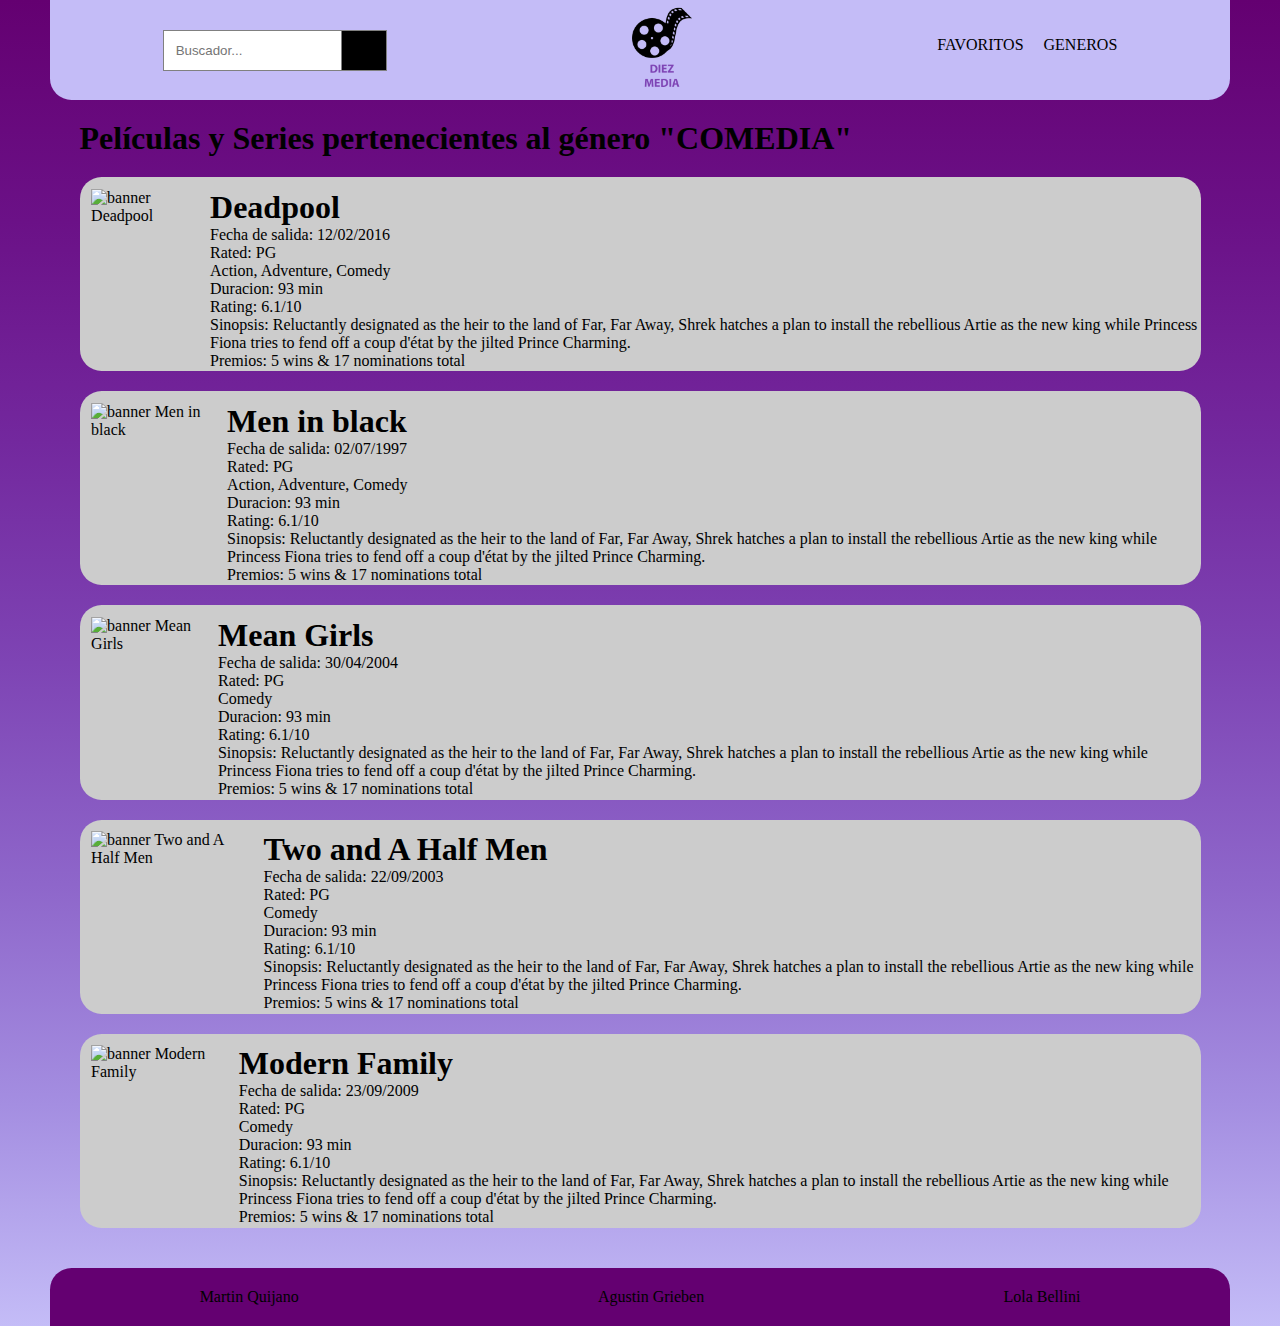
==== detail-genres.html @ 8bf897f5 "correcion al header" ====
<!DOCTYPE html>
<html lang="en">
   <head>
      <meta charset="UTF-8">
      <meta name="viewport" content="width=device-width, initial-scale=1.0">
      <link rel="stylesheet" href="css/style.css">
      <link rel="stylesheet" href="https://cdnjs.cloudflare.com/ajax/libs/font-awesome/3.2.0/css/font-awesome.min.css">
      <title>Document</title>
   </head>
   <body>
      <header>
         <form action="search-result.html">
            <input id="buscador" type="text" placeholder="Buscador...">
            <button type="submit"><i class="icon-search"></i></button>
         </form>
         <a href="index.html"><img src="images/logo/logo.png" alt="logo"></a>
         <nav id="navegacion">
            <ul class="nav-header">
               <li class="favorite-nav-header"><a href="favorite.html">FAVORITOS</a></li>
               <li"><a href="genres.html">GENEROS</a></li>
            </ul>
         </nav>
      </header>
      <main>
         <section id="resultados">
            <h1 class="titulo-section">Películas y Series pertenecientes al género "COMEDIA" </h1>
            <article class="un-resultado">
               <a href="detail-movie.html"><img src="https://m.media-amazon.com/images/M/MV5BYzE5MjY1ZDgtMTkyNC00MTMyLThhMjAtZGI5OTE1NzFlZGJjXkEyXkFqcGdeQXVyNjU0OTQ0OTY@._V1_SX300.jpg" alt="banner Deadpool" class="foto-un-resultado">     </a>
               <div class="datos-un-resultado">
                  <span class="titulo-favorito">
                     <a href="detail-movie.html">
                        <h2 class="titulo-una-busqueda">Deadpool </h2>
                     </a>
                     <i class="icon-star icon-2 icon-resultado"></i>
                  </span>
                  <p>Fecha de salida: 12/02/2016</p>
                  <p>Rated: PG</p>
                  <p><a href="">Action</a>, <a href="">Adventure</a>, <a href="detail-genres.html">Comedy</a></p>
                  <p>Duracion: 93 min</p>
                  <p>Rating: 6.1/10</p>
                  <p>Sinopsis: Reluctantly designated as the heir to the land of Far, Far Away, Shrek hatches a plan to install the rebellious Artie as the new king while Princess Fiona tries to fend off a coup d'état by the jilted Prince Charming.</p>
                  <p>Premios: 5 wins & 17 nominations total</p>
               </div>
            </article>
            <article class="un-resultado">
               <a href="detail-movie.html"><img src="https://m.media-amazon.com/images/M/MV5BOTlhYTVkMDktYzIyNC00NzlkLTlmN2ItOGEyMWQ4OTA2NDdmXkEyXkFqcGdeQXVyNTAyODkwOQ@@._V1_SX300.jpg" alt="banner Men in black" class="foto-un-resultado">     </a>
               <div class="datos-un-resultado">
                  <span class="titulo-favorito">
                     <a href="detail-movie.html">
                        <h2 class="titulo-una-busqueda">Men in black </h2>
                     </a>
                     <i class="icon-star icon-2 icon-resultado"></i>
                  </span>
                  <p>Fecha de salida: 02/07/1997</p>
                  <p>Rated: PG</p>
                  <p><a href="">Action</a>, <a href="">Adventure</a>, <a href="detail-genres.html">Comedy</a></p>
                  <p>Duracion: 93 min</p>
                  <p>Rating: 6.1/10</p>
                  <p>Sinopsis: Reluctantly designated as the heir to the land of Far, Far Away, Shrek hatches a plan to install the rebellious Artie as the new king while Princess Fiona tries to fend off a coup d'état by the jilted Prince Charming.</p>
                  <p>Premios: 5 wins & 17 nominations total</p>
               </div>
            </article>
            <article class="un-resultado">
               <a href="detail-movie.html"><img src="https://m.media-amazon.com/images/M/MV5BMjE1MDQ4MjI1OV5BMl5BanBnXkFtZTcwNzcwODAzMw@@._V1_SX300.jpg" alt="banner Mean Girls" class="foto-un-resultado">     </a>
               <div class="datos-un-resultado">
                  <span class="titulo-favorito">
                     <a href="detail-movie.html">
                        <h2 class="titulo-una-busqueda">Mean Girls</h2>
                     </a>
                     <i class="icon-star icon-2 icon-resultado"></i>
                  </span>
                  <p>Fecha de salida: 30/04/2004</p>
                  <p>Rated: PG</p>
                  <p><a href="detail-genres.html">Comedy</a></p>
                  <p>Duracion: 93 min</p>
                  <p>Rating: 6.1/10</p>
                  <p>Sinopsis: Reluctantly designated as the heir to the land of Far, Far Away, Shrek hatches a plan to install the rebellious Artie as the new king while Princess Fiona tries to fend off a coup d'état by the jilted Prince Charming.</p>
                  <p>Premios: 5 wins & 17 nominations total</p>
               </div>
            </article>
            <article class="un-resultado">
               <a href="detail-movie.html"><img src="https://m.media-amazon.com/images/M/MV5BOTI2MjIzN2ItZDg0OS00MTlhLWIzMTMtYWI4ZTA0NGE4NDJlXkEyXkFqcGdeQXVyNTA4NzY1MzY@._V1_SX300.jpg" alt="banner Two and A Half Men" class="foto-un-resultado">     </a>
               <div class="datos-un-resultado">
                  <span class="titulo-favorito">
                     <a href="detail-movie.html">
                        <h2 class="titulo-una-busqueda">Two and A Half Men</h2>
                     </a>
                     <i class="icon-star icon-2 icon-resultado"></i>
                  </span>
                  <p>Fecha de salida: 22/09/2003</p>
                  <p>Rated: PG</p>
                  <p><a href="detail-genres.html">Comedy</a></p>
                  <p>Duracion: 93 min</p>
                  <p>Rating: 6.1/10</p>
                  <p>Sinopsis: Reluctantly designated as the heir to the land of Far, Far Away, Shrek hatches a plan to install the rebellious Artie as the new king while Princess Fiona tries to fend off a coup d'état by the jilted Prince Charming.</p>
                  <p>Premios: 5 wins & 17 nominations total</p>
               </div>
            </article>
            <article class="un-resultado">
               <a href="detail-movie.html"><img src="https://m.media-amazon.com/images/M/MV5BNzRhNWIxYTEtYjc2NS00YWFlLWFhOGEtMDZiMWM1M2RkNDkyXkEyXkFqcGdeQXVyNjc0MjkzNjc@._V1_SX300.jpg" alt="banner Modern Family" class="foto-un-resultado">     </a>
               <div class="datos-un-resultado">
                  <span class="titulo-favorito">
                     <a href="detail-movie.html">
                        <h2 class="titulo-una-busqueda">Modern Family</h2>
                     </a>
                     <i class="icon-star icon-2 icon-resultado"></i>
                  </span>
                  <p>Fecha de salida: 23/09/2009</p>
                  <p>Rated: PG</p>
                  <p><a href="detail-genres.html">Comedy</a></p>
                  <p>Duracion: 93 min</p>
                  <p>Rating: 6.1/10</p>
                  <p>Sinopsis: Reluctantly designated as the heir to the land of Far, Far Away, Shrek hatches a plan to install the rebellious Artie as the new king while Princess Fiona tries to fend off a coup d'état by the jilted Prince Charming.</p>
                  <p>Premios: 5 wins & 17 nominations total</p>
               </div>
            </article>
         </section>
      </main>
      <footer>
         <p>Martin Quijano</p>
         <p>Agustin Grieben</p>
         <p>Lola Bellini</p>
      </footer>
   </body>
</html>
---- css/style.css ----
* {
    box-sizing: border-box;
  }

body {
    background-image: linear-gradient(#640071, #6b1187, #73289e, #7e44b4, #8e66ca, #a48ee1, #c4bcf7);
    background-repeat: no-repeat;
    background-size: cover;
    display: flex;
    flex-direction: column;
    margin: 0;
    align-items: center;
}

main{
    display: flex;
    justify-content: center;
}

p{
    margin: 0;
}

ul{
    list-style-type: none;
    margin: 0;
    padding: 0;
}


a{
    color: black;
    text-decoration: none;
}

h1, h2, h3, h4, h5, h6{
    margin: 0;
}

header{
    max-width: 1180px;
    background-color: #c4bcf7;
    margin: 0;
    border-bottom-left-radius: 1.35em;
    border-bottom-right-radius: 1.35em;
    border-bottom: #c4bcf7;
    width: 100%;
    display: flex;
    align-items: center;
    justify-content: space-around;
    max-width: 1180px;
}

main{
    max-width: 1180px;
}

#titulo-banner-home{
    margin-top: 20px;
    font-size: 48px;
    background-image: url(../images/fondo2.jpg);
    height: 60vh;
    width: 95vw;
    max-width: 95%;
    display: flex;
    align-items: center;
    justify-content: center;
    background-size: cover;
}

.favorite-nav-header{
    margin-right: 20px;
}

.nav-header{
    display: flex;
}

.favorite-nav-header{
    margin-bottom: 10px;
}

#buscador{
    padding: 12px;
    border: 1px solid grey;
    width: 80%;
}

header form {
    display: flex;
}

form button{
    width: 20%;
    padding: 10px;
    background: black;
    color: white;
    font-size: 17px;
    border: 1px solid grey;
    border-left: none;
    cursor: pointer;
}

header img{
    display: table-row;
    width: 100px;
    height: 100px;
}

footer{
    max-width: 1180px;
    background-color: #640071;
    margin: 0;
    padding: 20px 0px 20px 0px;
    border-top-left-radius: 1.35em;
    border-top-right-radius: 1.35em;
    border-bottom: #640071;
    width: 100%;
    display: flex;
    justify-content: space-around;
    max-width: 1180px;
    margin-top: 20px;
}

#banner{
    margin-top: 20px;
}

#main-home {
    display: flex;
    flex-direction: column;
    max-width: 1180px;
    align-items: center;
}

.una-peli{
    background-color: #c4bcf7;
    border-radius: 1.35rem;
    padding: 0.1rem;
    display: flex;
    flex-direction: column;
    width: 18%;
}


.una-peli img {
    width: 80%;
    height: auto;
    align-self: center;
}

.una-peli-img{
    text-align: center;
}

.titulo-peli{
    font-size: 16px;
    font-weight: bold;
    margin-bottom: 10px;
    max-width: 220px;
    padding-left: 15px;
    margin-top: 10px;
}
.una-peli h4 {
    margin-top: 10px;
    margin-left: 5px;
    max-width: 100%;
    font-weight: normal;
    overflow-wrap: anywhere;
}

.fecha-span{
    height: -webkit-fill-available;
    display: flex;
    flex-direction: column;
    justify-content: space-evenly;
}

h4{
    margin-bottom: 0;
}

.genero-fav{
    display: flex;
    align-items: center;
    padding-right: 5px;
    justify-content: space-between;
    width: 100%;
}

.genero-peli{
    margin-bottom: 10px;
}

.section-articulos{
    display: flex;
    flex-wrap: wrap;
    width: 95%;
    max-width: 100vw;
}

.articulos{
    display: flex;
    width: 100%;
    justify-content: space-between;
}

#main-busqueda{
    display: flex;
    flex-direction: column;
    max-width: 1180px;
}

#resultados{
    display: flex;
    flex-direction: column;
    flex-wrap: wrap;
    width: 95%;
}

.titulo-section{
    font-size: 32px;
    margin-top: 20px;
    margin-bottom: 20px;
    width: 100%;
}

.un-resultado{
    max-width: 1180px;
    display: flex;
    background-color: #ccc;
    border-radius: 1.35rem;
    padding: 0.1rem;
    margin-bottom: 20px;
}

.datos-un-resultado{
    display: flex;
    flex-direction: column;
    width: 100%;
}

.foto-un-resultado{
    width: 150px;
    height: 222.5;
    align-self: center;
    padding: 10px;
}

.titulo-una-busqueda{
    font-weight: bold;
    font-size: 32px;
}

.titulo-favorito{
    margin-top: 10px;
    width: 100%;
    display: flex;
    align-items: center;
    justify-content: space-between;
}

.icon-resultado{
    margin-right: 20px;
    height: 30px;
    width: 30px;
}

.icon-3 {
    font-size: 4em;
}
.icon-2 {
    font-size: 2em;
}

.contendor-foto-texto{
    position: relative;
    text-align: center;
    color: white;
    font-size: 48px;
}

.centered{
    position: absolute;
    top: 50%;
    left: 50%;
    transform: translate(-50%, -50%);
}

#todos-generos{
    display: flex;
    flex-direction: row;
    flex-wrap: wrap;
    justify-content: space-around;
}

#titulo-busqueda{
    width: 100%;
    margin-top: 20px;
    margin-bottom: 20px;
    font-size: 32px;
}

#no-encontrado{
    display: none;
}

.un-detalle{ 
    display: flex;
    background-color: #c4bcf7;
    border-radius: 1.35rem;
    padding: 1.35rem;
    margin-bottom: 20px;
}

.datos-un-detalle{
    display: flex;
    flex-direction: column;
    align-items: flex-start;
    margin-bottom: 10px;
}

.datos-un-detalle h2{
    margin-right: 1px;
}

.un-detalle img {
    max-width: 40vw;
    width: 180px;
    height: 267px;
}

#main-detalle{ 
    display: flex;
    flex-direction: column;
    width: 1180px;
    margin-top: 20px;
    padding-left: 1rem;
    padding-right: 1rem;
}

#main-detalle{
    max-width: 100vw;
}

.foto-contenido{
    display: flex;
    width: 100%;
}

.contenido{
    width: inherit;
    margin-left: 40px;
    display: flex;
    flex-direction: column;
    justify-content: space-between;
}

.contenido p {
    max-width: fit-content;
}

.sinopsis-reviews{
    display: flex;
}

.sinopsis{
    width: 50%;
    background-color: #c4bcf7;
    border-radius: 1.35rem;
    padding: 1.35rem;
    margin-bottom: 20px;
    margin-right: 20px;
    display: flex;
    align-items: center;
}

.sinopsis p {
    text-align: center;
}

.reviews{
    width: 50%;
    display: flex;
    flex-direction: column;
    justify-content: space-evenly;
    background-color: #c4bcf7;
    border-radius: 1.35rem;
    padding: 1.35rem;
    margin-bottom: 20px;
}

.rating-text{
    margin-top: 10px;
}

.reviews-fotos{
    display: flex;
    justify-content: space-evenly;
}

.logo-rating{
    display: flex;
    flex-direction: column;
    justify-content: space-between;
    align-items: center;
}

.info-general{
    display: flex;
}

.titulo-fav{
    display: flex;
    flex-wrap: wrap;
    width: 100%;
    justify-content: space-between;
}

.titulo-fav h1 {
    margin-right: 100px;
}

.sinopsis-reviews .reviews .img-rating{
    width: 50px;
    height: 50px;
}


.un-genero {
    margin-top: 20px;
    font-size: 48px;
    width: 300px;
    height: 285px;
    display: flex;
    align-items: center;
    justify-content: center;
    background-size: cover;
    border-radius: 1.35rem;
    color: white;
}

.un-genero h2 {
    font-size: 70%;
    background-color: white;
    padding: 0.3rem;
}

#comedia{
    background-image: url(https://m.media-amazon.com/images/M/MV5BNzVkYWY4NzYtMWFlZi00YzkwLThhZDItZjcxYTU4ZTMzMDZmXkEyXkFqcGdeQXVyODUxOTU0OTg@._V1_SX300.jpg);
}

#familiar{
    background-image: url(https://m.media-amazon.com/images/M/MV5BZTQyNTU0MDktYTFkYi00ZjNhLWE2ODctMzBkM2U1ZTk3YTMzXkEyXkFqcGdeQXVyNTI4MzE4MDU@._V1_SX300.jpg);
}

#misterio{
    background-image: url(https://m.media-amazon.com/images/M/MV5BNzIxMjYwNDEwN15BMl5BanBnXkFtZTgwMzk5MDI3NTM@._V1_SX300.jpg);
}

#sci-fi{
    background-image: url(https://m.media-amazon.com/images/M/MV5BNTliYjlkNDQtMjFlNS00NjgzLWFmMWEtYmM2Mzc2Zjg3ZjEyXkEyXkFqcGdeQXVyMTkxNjUyNQ@@._V1_SX300.jpg);
}

#accion{
    background-image: url(https://m.media-amazon.com/images/M/MV5BNjRmNDI5MjMtMmFhZi00YzcwLWI4ZGItMGI2MjI0N2Q3YmIwXkEyXkFqcGdeQXVyMTkxNjUyNQ@@._V1_SX300.jpg);
}

#romance{
    background-image: url(https://m.media-amazon.com/images/M/MV5BMjMxODYyODEzN15BMl5BanBnXkFtZTgwMDk4OTU0MzE@._V1_SX300.jpg);
}

#fantasia{
    background-image: url(https://m.media-amazon.com/images/M/MV5BOTY2NzFjODctOWUzMC00MGZhLTlhNjMtM2Y2ODBiNGY1ZWRiXkEyXkFqcGdeQXVyMDM2NDM2MQ@@._V1_SX300.jpg);
}

#aventura{
    background-image: url(https://m.media-amazon.com/images/M/MV5BMTAyMjQ3OTAxMzNeQTJeQWpwZ15BbWU4MDU0NzA1MzAx._V1_SX300.jpg);
}

#drama{
    background-image: url(https://m.media-amazon.com/images/M/MV5BZmU5NTcwNjktODIwMi00ZmZkLTk4ZWUtYzVjZWQ5ZTZjN2RlXkEyXkFqcGdeQXVyMTkxNjUyNQ@@._V1_SX300.jpg);
}

.ultima{
    margin-right: 0px;
    margin-bottom: 0px;
}

@media(max-width:450px){

    #buscador {
        width: 100px;
        margin-left: 10px;
    }

    .nav-header{
        flex-direction: column;
    }

    header img{
        width: 75px;
        height: 75px;
    }

    header form button {
        padding: 0;
        width: 30px;
    }

    #navegacion ul{
        overflow-wrap: anywhere;
    }
    
    #main-home {
        display: flex;
        flex-direction: column;
    }

    .articulos {
        overflow: auto;
    }

    .una-peli{
        padding: 14px;
        margin-right: 10px;
        width: 100%;
    }

    .una-peli img {
        width: 40vw;
    }

    .titulo-peli{
        padding-left: 0;
    }

    .contenido{
        margin-left: 10px;
    }

    .reviews {
        padding: 0.75rem;
    }

    .un-genero{
        width: 150px;
    }
}
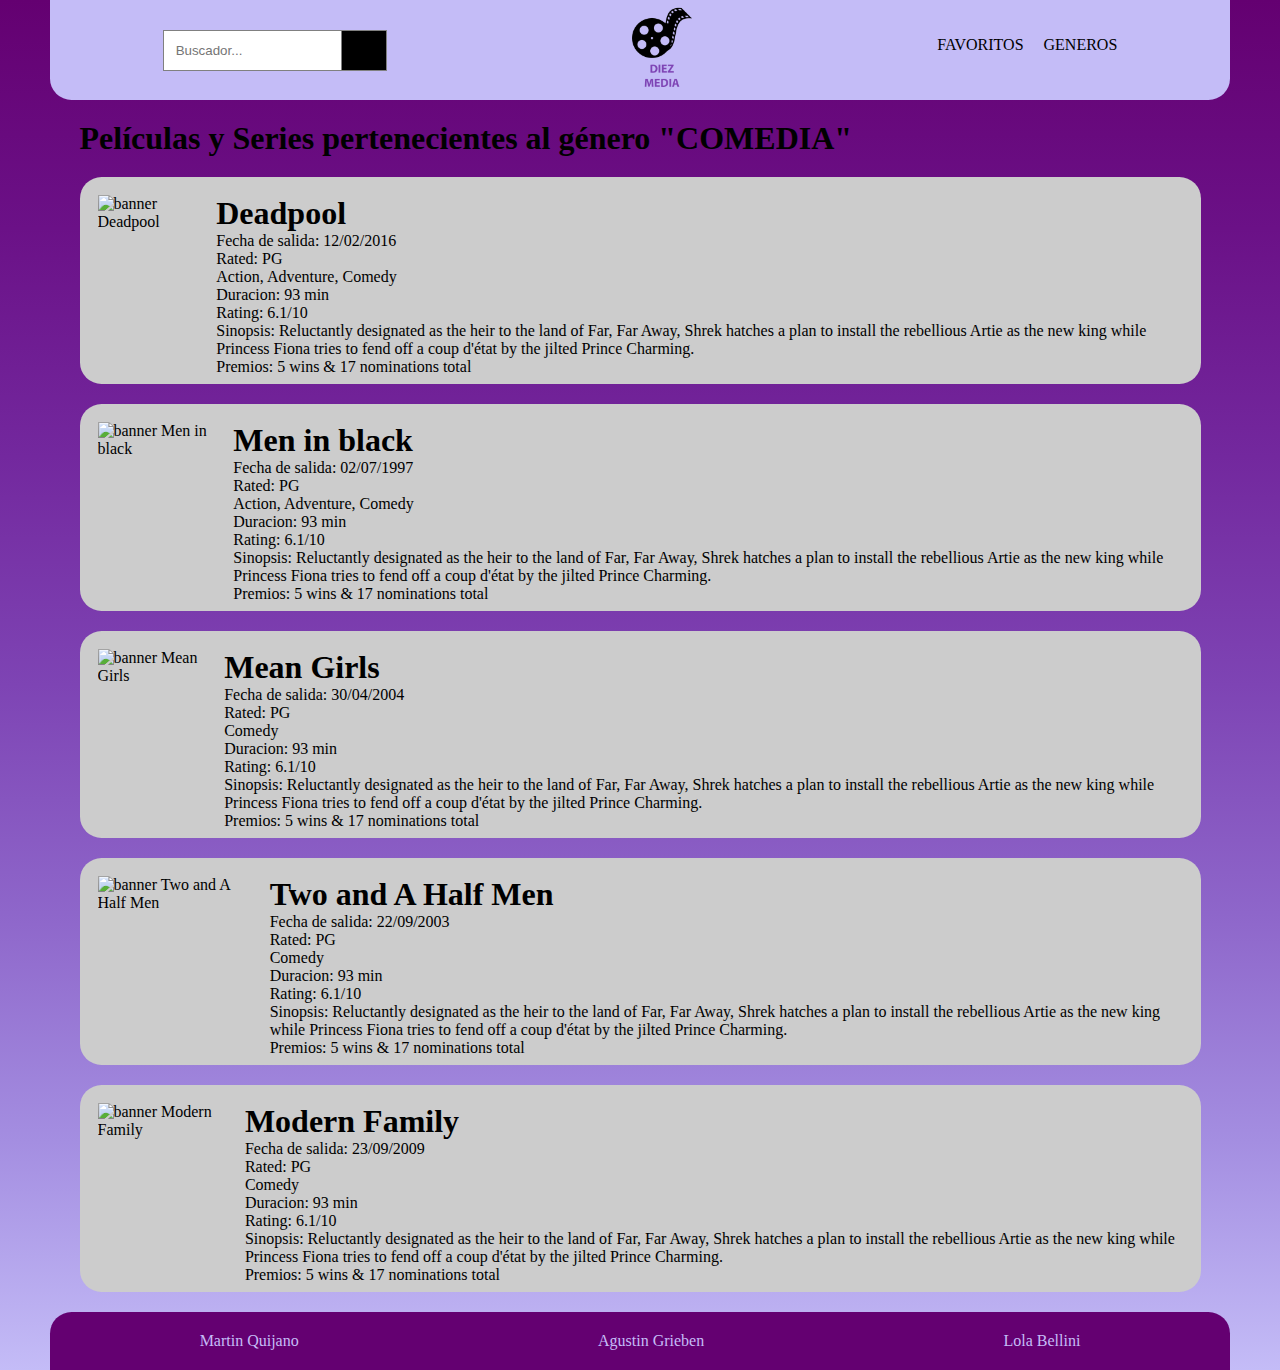
==== commit 8c07240a: "correccion final despues de presentacion parcial, optmizacion de css, elimino flexbox de mas" ====
--- a/detail-genres.html
+++ b/detail-genres.html
@@ -25,10 +25,10 @@
          <section id="resultados">
             <h1 class="titulo-section">Películas y Series pertenecientes al género "COMEDIA" </h1>
             <article class="un-resultado">
-               <a href="detail-movie.html"><img src="https://m.media-amazon.com/images/M/MV5BYzE5MjY1ZDgtMTkyNC00MTMyLThhMjAtZGI5OTE1NzFlZGJjXkEyXkFqcGdeQXVyNjU0OTQ0OTY@._V1_SX300.jpg" alt="banner Deadpool" class="foto-un-resultado">     </a>
+               <a href=""><img src="https://m.media-amazon.com/images/M/MV5BYzE5MjY1ZDgtMTkyNC00MTMyLThhMjAtZGI5OTE1NzFlZGJjXkEyXkFqcGdeQXVyNjU0OTQ0OTY@._V1_SX300.jpg" alt="banner Deadpool" class="foto-un-resultado">     </a>
                <div class="datos-un-resultado">
                   <span class="titulo-favorito">
-                     <a href="detail-movie.html">
+                     <a href="">
                         <h2 class="titulo-una-busqueda">Deadpool </h2>
                      </a>
                      <i class="icon-star icon-2 icon-resultado"></i>
@@ -43,10 +43,10 @@
                </div>
             </article>
             <article class="un-resultado">
-               <a href="detail-movie.html"><img src="https://m.media-amazon.com/images/M/MV5BOTlhYTVkMDktYzIyNC00NzlkLTlmN2ItOGEyMWQ4OTA2NDdmXkEyXkFqcGdeQXVyNTAyODkwOQ@@._V1_SX300.jpg" alt="banner Men in black" class="foto-un-resultado">     </a>
+               <a href=""><img src="https://m.media-amazon.com/images/M/MV5BOTlhYTVkMDktYzIyNC00NzlkLTlmN2ItOGEyMWQ4OTA2NDdmXkEyXkFqcGdeQXVyNTAyODkwOQ@@._V1_SX300.jpg" alt="banner Men in black" class="foto-un-resultado">     </a>
                <div class="datos-un-resultado">
                   <span class="titulo-favorito">
-                     <a href="detail-movie.html">
+                     <a href="">
                         <h2 class="titulo-una-busqueda">Men in black </h2>
                      </a>
                      <i class="icon-star icon-2 icon-resultado"></i>
@@ -61,10 +61,10 @@
                </div>
             </article>
             <article class="un-resultado">
-               <a href="detail-movie.html"><img src="https://m.media-amazon.com/images/M/MV5BMjE1MDQ4MjI1OV5BMl5BanBnXkFtZTcwNzcwODAzMw@@._V1_SX300.jpg" alt="banner Mean Girls" class="foto-un-resultado">     </a>
+               <a href=""><img src="https://m.media-amazon.com/images/M/MV5BMjE1MDQ4MjI1OV5BMl5BanBnXkFtZTcwNzcwODAzMw@@._V1_SX300.jpg" alt="banner Mean Girls" class="foto-un-resultado">     </a>
                <div class="datos-un-resultado">
                   <span class="titulo-favorito">
-                     <a href="detail-movie.html">
+                     <a href="">
                         <h2 class="titulo-una-busqueda">Mean Girls</h2>
                      </a>
                      <i class="icon-star icon-2 icon-resultado"></i>
@@ -79,10 +79,10 @@
                </div>
             </article>
             <article class="un-resultado">
-               <a href="detail-movie.html"><img src="https://m.media-amazon.com/images/M/MV5BOTI2MjIzN2ItZDg0OS00MTlhLWIzMTMtYWI4ZTA0NGE4NDJlXkEyXkFqcGdeQXVyNTA4NzY1MzY@._V1_SX300.jpg" alt="banner Two and A Half Men" class="foto-un-resultado">     </a>
+               <a href=""><img src="https://m.media-amazon.com/images/M/MV5BOTI2MjIzN2ItZDg0OS00MTlhLWIzMTMtYWI4ZTA0NGE4NDJlXkEyXkFqcGdeQXVyNTA4NzY1MzY@._V1_SX300.jpg" alt="banner Two and A Half Men" class="foto-un-resultado">     </a>
                <div class="datos-un-resultado">
                   <span class="titulo-favorito">
-                     <a href="detail-movie.html">
+                     <a href="">
                         <h2 class="titulo-una-busqueda">Two and A Half Men</h2>
                      </a>
                      <i class="icon-star icon-2 icon-resultado"></i>
@@ -96,11 +96,11 @@
                   <p>Premios: 5 wins & 17 nominations total</p>
                </div>
             </article>
-            <article class="un-resultado">
-               <a href="detail-movie.html"><img src="https://m.media-amazon.com/images/M/MV5BNzRhNWIxYTEtYjc2NS00YWFlLWFhOGEtMDZiMWM1M2RkNDkyXkEyXkFqcGdeQXVyNjc0MjkzNjc@._V1_SX300.jpg" alt="banner Modern Family" class="foto-un-resultado">     </a>
+            <article class="un-resultado ultima">
+               <a href=""><img src="https://m.media-amazon.com/images/M/MV5BNzRhNWIxYTEtYjc2NS00YWFlLWFhOGEtMDZiMWM1M2RkNDkyXkEyXkFqcGdeQXVyNjc0MjkzNjc@._V1_SX300.jpg" alt="banner Modern Family" class="foto-un-resultado">     </a>
                <div class="datos-un-resultado">
                   <span class="titulo-favorito">
-                     <a href="detail-movie.html">
+                     <a href="">
                         <h2 class="titulo-una-busqueda">Modern Family</h2>
                      </a>
                      <i class="icon-star icon-2 icon-resultado"></i>
--- a/css/style.css
+++ b/css/style.css
@@ -5,7 +5,6 @@
 body {
     background-image: linear-gradient(#640071, #6b1187, #73289e, #7e44b4, #8e66ca, #a48ee1, #c4bcf7);
     background-repeat: no-repeat;
-    background-size: cover;
     display: flex;
     flex-direction: column;
     margin: 0;
@@ -15,6 +14,7 @@
 main{
     display: flex;
     justify-content: center;
+    max-width: 1180px;
 }
 
 p{
@@ -48,17 +48,13 @@
     display: flex;
     align-items: center;
     justify-content: space-around;
-    max-width: 1180px;
-}
-
-main{
-    max-width: 1180px;
 }
 
 #titulo-banner-home{
     margin-top: 20px;
     font-size: 48px;
-    background-image: url(../images/fondo2.jpg);
+    background-image: linear-gradient(#640071, #6b1187, #73289e, #7e44b4, #8e66ca, #a48ee1, #c4bcf7);
+    background-image: linear-gradient(#c4bcf7, #a48ee1, #8e66ca, #7e44b4, #73289e, #6b1187, #640071);
     height: 60vh;
     width: 95vw;
     max-width: 95%;
@@ -108,7 +104,6 @@
 }
 
 footer{
-    max-width: 1180px;
     background-color: #640071;
     margin: 0;
     padding: 20px 0px 20px 0px;
@@ -120,6 +115,7 @@
     justify-content: space-around;
     max-width: 1180px;
     margin-top: 20px;
+    color: #c4bcf7;
 }
 
 #banner{
@@ -129,7 +125,6 @@
 #main-home {
     display: flex;
     flex-direction: column;
-    max-width: 1180px;
     align-items: center;
 }
 
@@ -169,7 +164,7 @@
     overflow-wrap: anywhere;
 }
 
-.fecha-span{
+.fecha-div{
     height: -webkit-fill-available;
     display: flex;
     flex-direction: column;
@@ -193,28 +188,20 @@
 }
 
 .section-articulos{
-    display: flex;
-    flex-wrap: wrap;
     width: 95%;
-    max-width: 100vw;
 }
 
 .articulos{
     display: flex;
-    width: 100%;
     justify-content: space-between;
 }
 
 #main-busqueda{
     display: flex;
     flex-direction: column;
-    max-width: 1180px;
 }
 
 #resultados{
-    display: flex;
-    flex-direction: column;
-    flex-wrap: wrap;
     width: 95%;
 }
 
@@ -226,11 +213,10 @@
 }
 
 .un-resultado{
-    max-width: 1180px;
     display: flex;
     background-color: #ccc;
     border-radius: 1.35rem;
-    padding: 0.1rem;
+    padding: 0.5rem;
     margin-bottom: 20px;
 }
 
@@ -305,47 +291,35 @@
     display: none;
 }
 
-.un-detalle{ 
-    display: flex;
+.datos-un-detalle{
+    margin-bottom: 10px;
+}
+
+.datos-un-detalle h2{
+    margin-right: 1px;
+}
+
+.un-detalle img {
+    max-width: 40vw;
+    width: 180px;
+    height: 267px;
+}
+
+#main-detalle{ 
+    flex-direction: column;
+    width: 1180px;
+    margin-top: 20px;
+    padding-left: 1rem;
+    padding-right: 1rem;
+}
+
+.foto-contenido{
+    display: flex;
+    width: 100%;
     background-color: #c4bcf7;
     border-radius: 1.35rem;
     padding: 1.35rem;
     margin-bottom: 20px;
-}
-
-.datos-un-detalle{
-    display: flex;
-    flex-direction: column;
-    align-items: flex-start;
-    margin-bottom: 10px;
-}
-
-.datos-un-detalle h2{
-    margin-right: 1px;
-}
-
-.un-detalle img {
-    max-width: 40vw;
-    width: 180px;
-    height: 267px;
-}
-
-#main-detalle{ 
-    display: flex;
-    flex-direction: column;
-    width: 1180px;
-    margin-top: 20px;
-    padding-left: 1rem;
-    padding-right: 1rem;
-}
-
-#main-detalle{
-    max-width: 100vw;
-}
-
-.foto-contenido{
-    display: flex;
-    width: 100%;
 }
 
 .contenido{
@@ -512,11 +486,6 @@
         overflow-wrap: anywhere;
     }
     
-    #main-home {
-        display: flex;
-        flex-direction: column;
-    }
-
     .articulos {
         overflow: auto;
     }
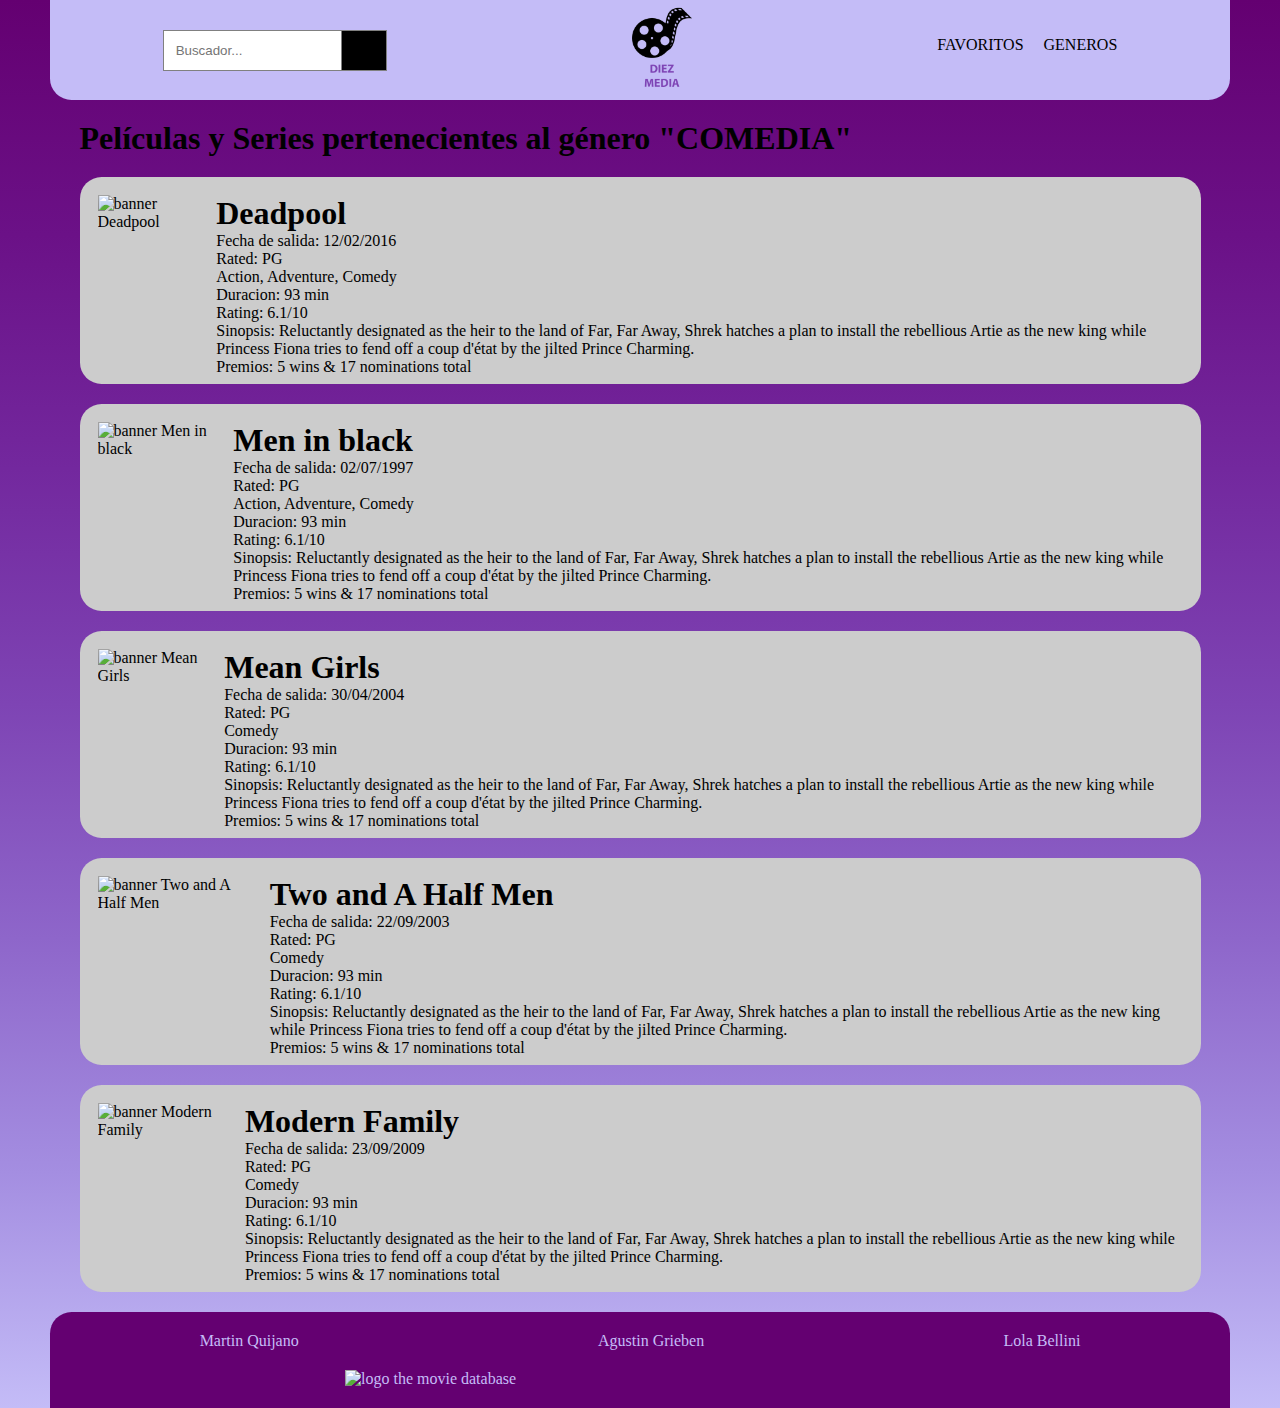
==== commit 4daff2ae: "foto de the movie data base en el footer" ====
--- a/detail-genres.html
+++ b/detail-genres.html
@@ -10,7 +10,7 @@
    <body>
       <header>
          <form action="search-result.html">
-            <input id="buscador" type="text" placeholder="Buscador...">
+            <input id="buscador" name="q" type="text" placeholder="Buscador...">
             <button type="submit"><i class="icon-search"></i></button>
          </form>
          <a href="index.html"><img src="images/logo/logo.png" alt="logo"></a>
@@ -117,9 +117,12 @@
          </section>
       </main>
       <footer>
-         <p>Martin Quijano</p>
-         <p>Agustin Grieben</p>
-         <p>Lola Bellini</p>
+         <div>
+            <p>Martin Quijano</p>
+            <p>Agustin Grieben</p>
+            <p>Lola Bellini</p>
+         </div>
+         <img src="https://www.themoviedb.org/assets/2/v4/logos/v2/blue_long_2-9665a76b1ae401a510ec1e0ca40ddcb3b0cfe45f1d51b77a308fea0845885648.svg" alt="logo the movie database">
       </footer>
    </body>
 </html>--- a/css/style.css
+++ b/css/style.css
@@ -112,10 +112,20 @@
     border-bottom: #640071;
     width: 100%;
     display: flex;
+    flex-direction: column;
+    align-items: center;
+    max-width: 1180px;
+    margin-top: 20px;
+    color: #c4bcf7;
+}
+footer div{
+    display: flex;
+    width: 100%;
     justify-content: space-around;
-    max-width: 1180px;
-    margin-top: 20px;
-    color: #c4bcf7;
+    margin-bottom: 20px;
+}
+footer img {
+    width: 50%;
 }
 
 #banner{
@@ -123,7 +133,6 @@
 }
 
 #main-home {
-    display: flex;
     flex-direction: column;
     align-items: center;
 }
@@ -203,6 +212,8 @@
 
 #resultados{
     width: 95%;
+    display: flex;
+    flex-direction: column;
 }
 
 .titulo-section{
@@ -273,9 +284,8 @@
     transform: translate(-50%, -50%);
 }
 
-#todos-generos{
-    display: flex;
-    flex-direction: row;
+.todos-generos{
+    display: flex;
     flex-wrap: wrap;
     justify-content: space-around;
 }
@@ -391,10 +401,6 @@
     justify-content: space-between;
 }
 
-.titulo-fav h1 {
-    margin-right: 100px;
-}
-
 .sinopsis-reviews .reviews .img-rating{
     width: 50px;
     height: 50px;
@@ -463,6 +469,10 @@
 
 @media(max-width:450px){
 
+    main{
+        max-width: 450px;
+    }
+
     #buscador {
         width: 100px;
         margin-left: 10px;
@@ -515,4 +525,20 @@
     .un-genero{
         width: 150px;
     }
+
+    .un-detalle{
+        max-width: 100vw;
+    }
+
+    .titulo-fav{
+        flex-wrap: nowrap;
+    }.sinopsis-reviews{
+        flex-direction: column;
+    }
+    .sinopsis{
+        width: 100%;
+    }
+    .reviews{
+        width: 100%;
+    }
 }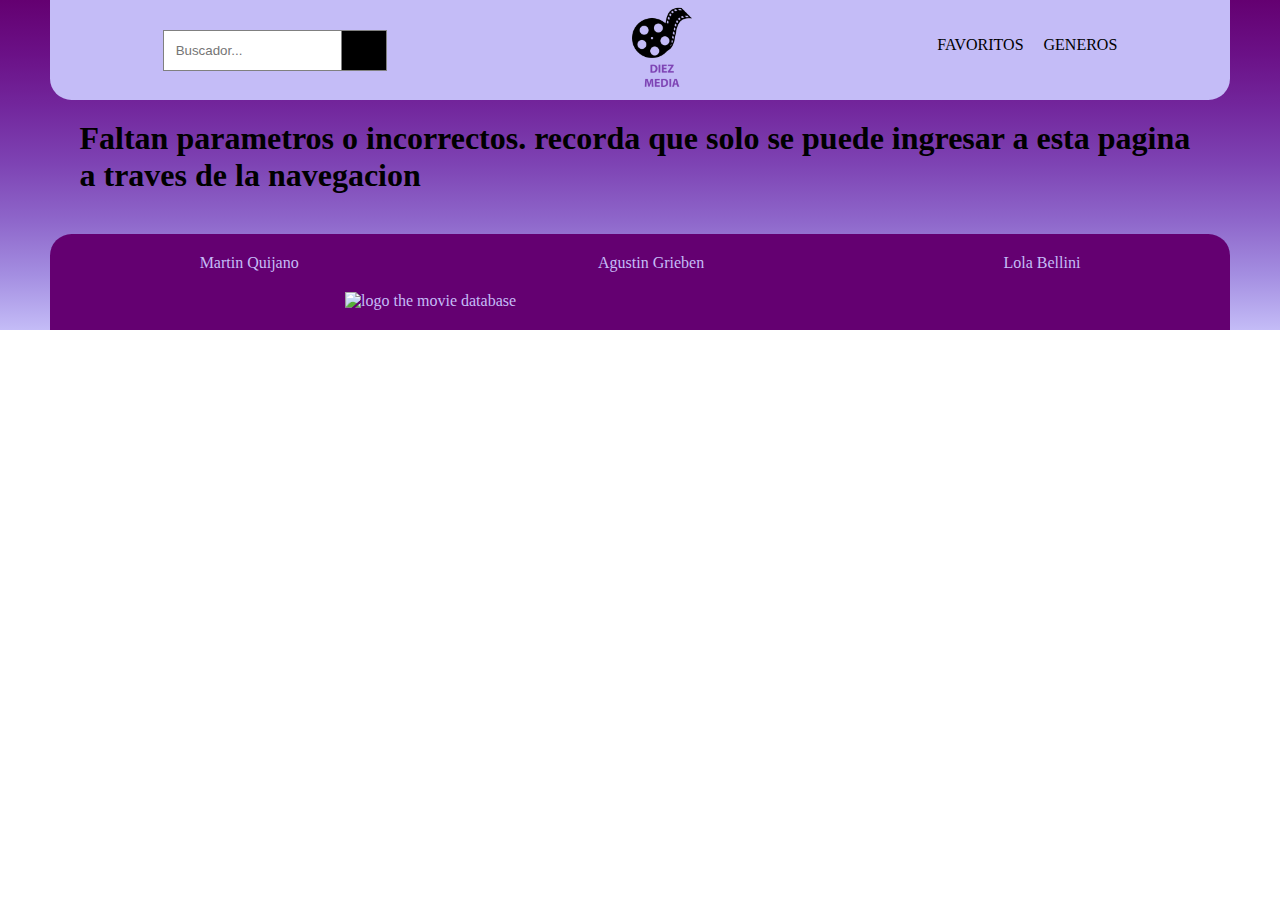
==== commit e0c973d9: "detail genres hecho, search result ahora muestra un gif antes de cargar" ====
--- a/detail-genres.html
+++ b/detail-genres.html
@@ -23,97 +23,9 @@
       </header>
       <main>
          <section id="resultados">
-            <h1 class="titulo-section">Películas y Series pertenecientes al género "COMEDIA" </h1>
-            <article class="un-resultado">
-               <a href=""><img src="https://m.media-amazon.com/images/M/MV5BYzE5MjY1ZDgtMTkyNC00MTMyLThhMjAtZGI5OTE1NzFlZGJjXkEyXkFqcGdeQXVyNjU0OTQ0OTY@._V1_SX300.jpg" alt="banner Deadpool" class="foto-un-resultado">     </a>
-               <div class="datos-un-resultado">
-                  <span class="titulo-favorito">
-                     <a href="">
-                        <h2 class="titulo-una-busqueda">Deadpool </h2>
-                     </a>
-                     <i class="icon-star icon-2 icon-resultado"></i>
-                  </span>
-                  <p>Fecha de salida: 12/02/2016</p>
-                  <p>Rated: PG</p>
-                  <p><a href="">Action</a>, <a href="">Adventure</a>, <a href="detail-genres.html">Comedy</a></p>
-                  <p>Duracion: 93 min</p>
-                  <p>Rating: 6.1/10</p>
-                  <p>Sinopsis: Reluctantly designated as the heir to the land of Far, Far Away, Shrek hatches a plan to install the rebellious Artie as the new king while Princess Fiona tries to fend off a coup d'état by the jilted Prince Charming.</p>
-                  <p>Premios: 5 wins & 17 nominations total</p>
-               </div>
-            </article>
-            <article class="un-resultado">
-               <a href=""><img src="https://m.media-amazon.com/images/M/MV5BOTlhYTVkMDktYzIyNC00NzlkLTlmN2ItOGEyMWQ4OTA2NDdmXkEyXkFqcGdeQXVyNTAyODkwOQ@@._V1_SX300.jpg" alt="banner Men in black" class="foto-un-resultado">     </a>
-               <div class="datos-un-resultado">
-                  <span class="titulo-favorito">
-                     <a href="">
-                        <h2 class="titulo-una-busqueda">Men in black </h2>
-                     </a>
-                     <i class="icon-star icon-2 icon-resultado"></i>
-                  </span>
-                  <p>Fecha de salida: 02/07/1997</p>
-                  <p>Rated: PG</p>
-                  <p><a href="">Action</a>, <a href="">Adventure</a>, <a href="detail-genres.html">Comedy</a></p>
-                  <p>Duracion: 93 min</p>
-                  <p>Rating: 6.1/10</p>
-                  <p>Sinopsis: Reluctantly designated as the heir to the land of Far, Far Away, Shrek hatches a plan to install the rebellious Artie as the new king while Princess Fiona tries to fend off a coup d'état by the jilted Prince Charming.</p>
-                  <p>Premios: 5 wins & 17 nominations total</p>
-               </div>
-            </article>
-            <article class="un-resultado">
-               <a href=""><img src="https://m.media-amazon.com/images/M/MV5BMjE1MDQ4MjI1OV5BMl5BanBnXkFtZTcwNzcwODAzMw@@._V1_SX300.jpg" alt="banner Mean Girls" class="foto-un-resultado">     </a>
-               <div class="datos-un-resultado">
-                  <span class="titulo-favorito">
-                     <a href="">
-                        <h2 class="titulo-una-busqueda">Mean Girls</h2>
-                     </a>
-                     <i class="icon-star icon-2 icon-resultado"></i>
-                  </span>
-                  <p>Fecha de salida: 30/04/2004</p>
-                  <p>Rated: PG</p>
-                  <p><a href="detail-genres.html">Comedy</a></p>
-                  <p>Duracion: 93 min</p>
-                  <p>Rating: 6.1/10</p>
-                  <p>Sinopsis: Reluctantly designated as the heir to the land of Far, Far Away, Shrek hatches a plan to install the rebellious Artie as the new king while Princess Fiona tries to fend off a coup d'état by the jilted Prince Charming.</p>
-                  <p>Premios: 5 wins & 17 nominations total</p>
-               </div>
-            </article>
-            <article class="un-resultado">
-               <a href=""><img src="https://m.media-amazon.com/images/M/MV5BOTI2MjIzN2ItZDg0OS00MTlhLWIzMTMtYWI4ZTA0NGE4NDJlXkEyXkFqcGdeQXVyNTA4NzY1MzY@._V1_SX300.jpg" alt="banner Two and A Half Men" class="foto-un-resultado">     </a>
-               <div class="datos-un-resultado">
-                  <span class="titulo-favorito">
-                     <a href="">
-                        <h2 class="titulo-una-busqueda">Two and A Half Men</h2>
-                     </a>
-                     <i class="icon-star icon-2 icon-resultado"></i>
-                  </span>
-                  <p>Fecha de salida: 22/09/2003</p>
-                  <p>Rated: PG</p>
-                  <p><a href="detail-genres.html">Comedy</a></p>
-                  <p>Duracion: 93 min</p>
-                  <p>Rating: 6.1/10</p>
-                  <p>Sinopsis: Reluctantly designated as the heir to the land of Far, Far Away, Shrek hatches a plan to install the rebellious Artie as the new king while Princess Fiona tries to fend off a coup d'état by the jilted Prince Charming.</p>
-                  <p>Premios: 5 wins & 17 nominations total</p>
-               </div>
-            </article>
-            <article class="un-resultado ultima">
-               <a href=""><img src="https://m.media-amazon.com/images/M/MV5BNzRhNWIxYTEtYjc2NS00YWFlLWFhOGEtMDZiMWM1M2RkNDkyXkEyXkFqcGdeQXVyNjc0MjkzNjc@._V1_SX300.jpg" alt="banner Modern Family" class="foto-un-resultado">     </a>
-               <div class="datos-un-resultado">
-                  <span class="titulo-favorito">
-                     <a href="">
-                        <h2 class="titulo-una-busqueda">Modern Family</h2>
-                     </a>
-                     <i class="icon-star icon-2 icon-resultado"></i>
-                  </span>
-                  <p>Fecha de salida: 23/09/2009</p>
-                  <p>Rated: PG</p>
-                  <p><a href="detail-genres.html">Comedy</a></p>
-                  <p>Duracion: 93 min</p>
-                  <p>Rating: 6.1/10</p>
-                  <p>Sinopsis: Reluctantly designated as the heir to the land of Far, Far Away, Shrek hatches a plan to install the rebellious Artie as the new king while Princess Fiona tries to fend off a coup d'état by the jilted Prince Charming.</p>
-                  <p>Premios: 5 wins & 17 nominations total</p>
-               </div>
-            </article>
+            <h1 class="titulo-section"></h1>
+            
+
          </section>
       </main>
       <footer>
@@ -124,5 +36,7 @@
          </div>
          <img src="https://www.themoviedb.org/assets/2/v4/logos/v2/blue_long_2-9665a76b1ae401a510ec1e0ca40ddcb3b0cfe45f1d51b77a308fea0845885648.svg" alt="logo the movie database">
       </footer>
+      <script src="js/detail-genres.js"></script>
+      <script src="js/validacion.js"></script>
    </body>
 </html>--- a/css/style.css
+++ b/css/style.css
@@ -467,6 +467,12 @@
     margin-bottom: 0px;
 }
 
+#gif-loading{
+    width: 100px;
+    height: auto;
+    align-self: center;
+}
+
 @media(max-width:450px){
 
     main{
